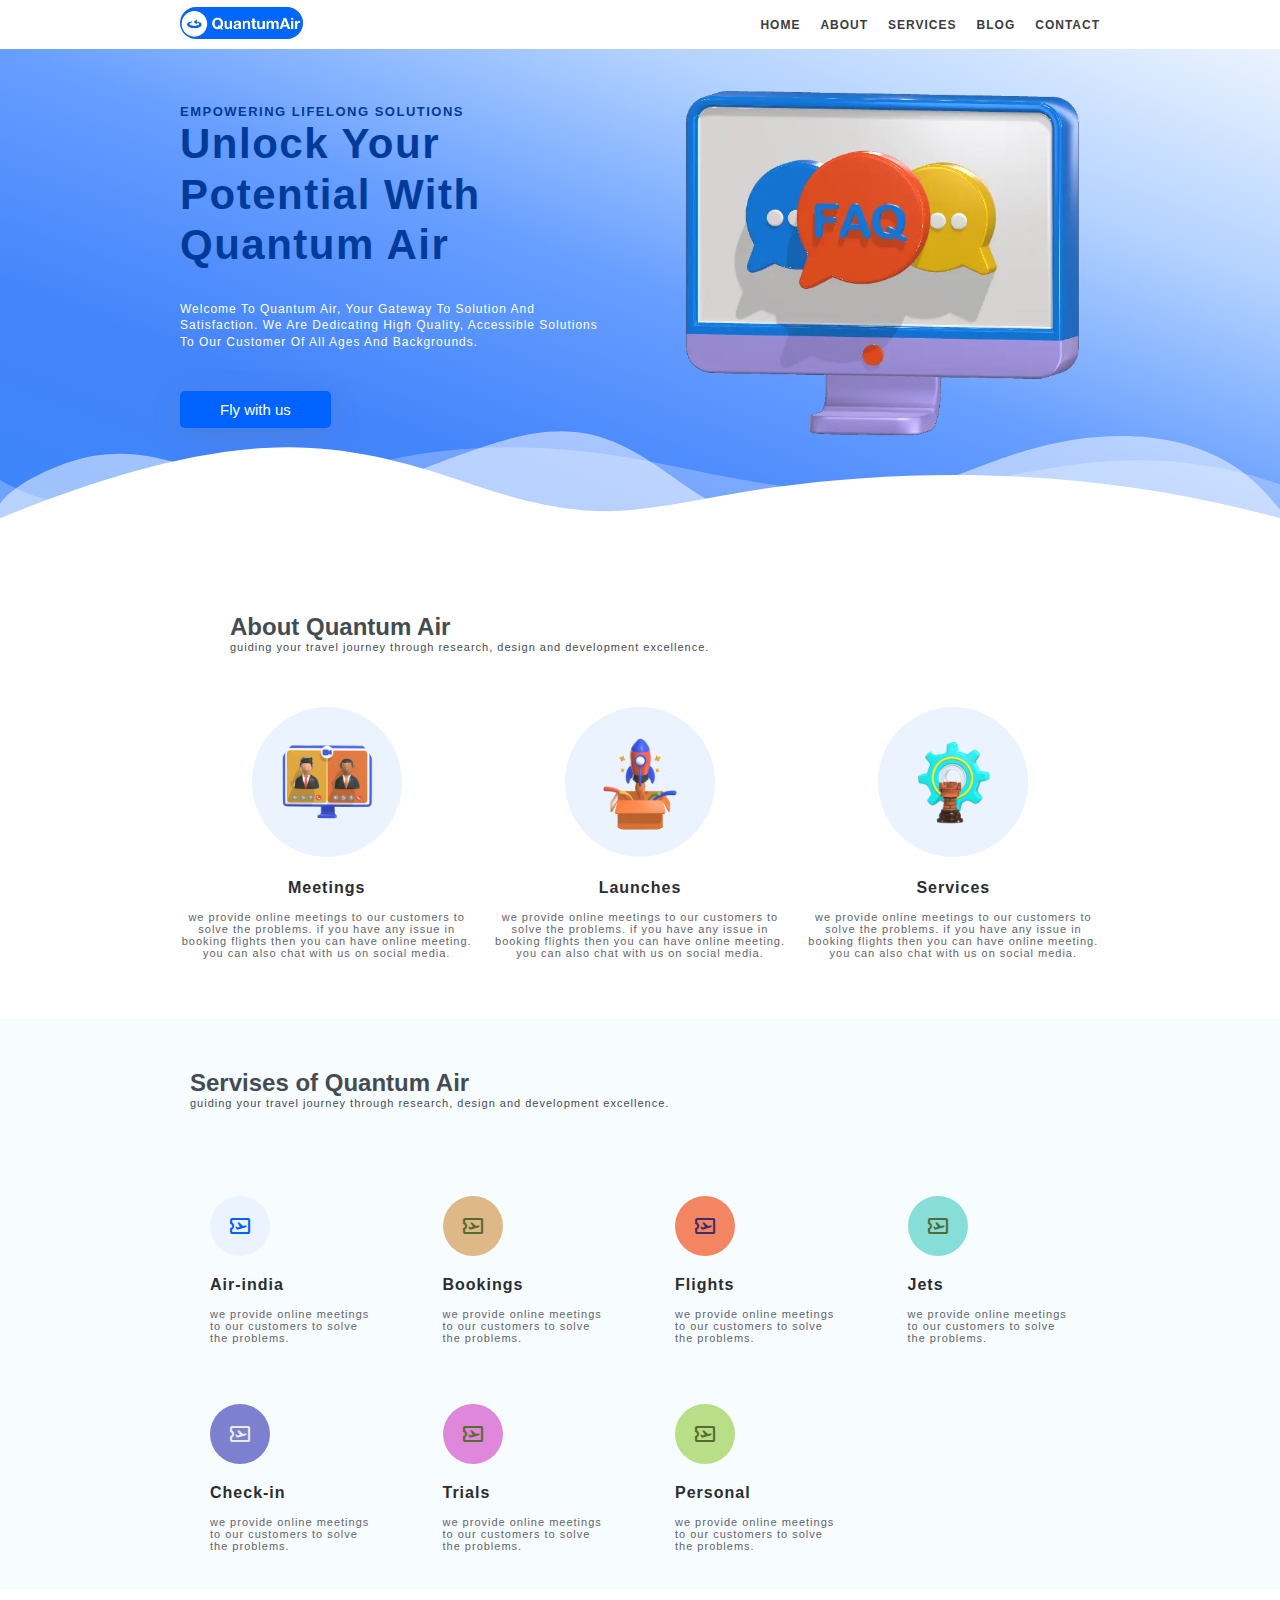
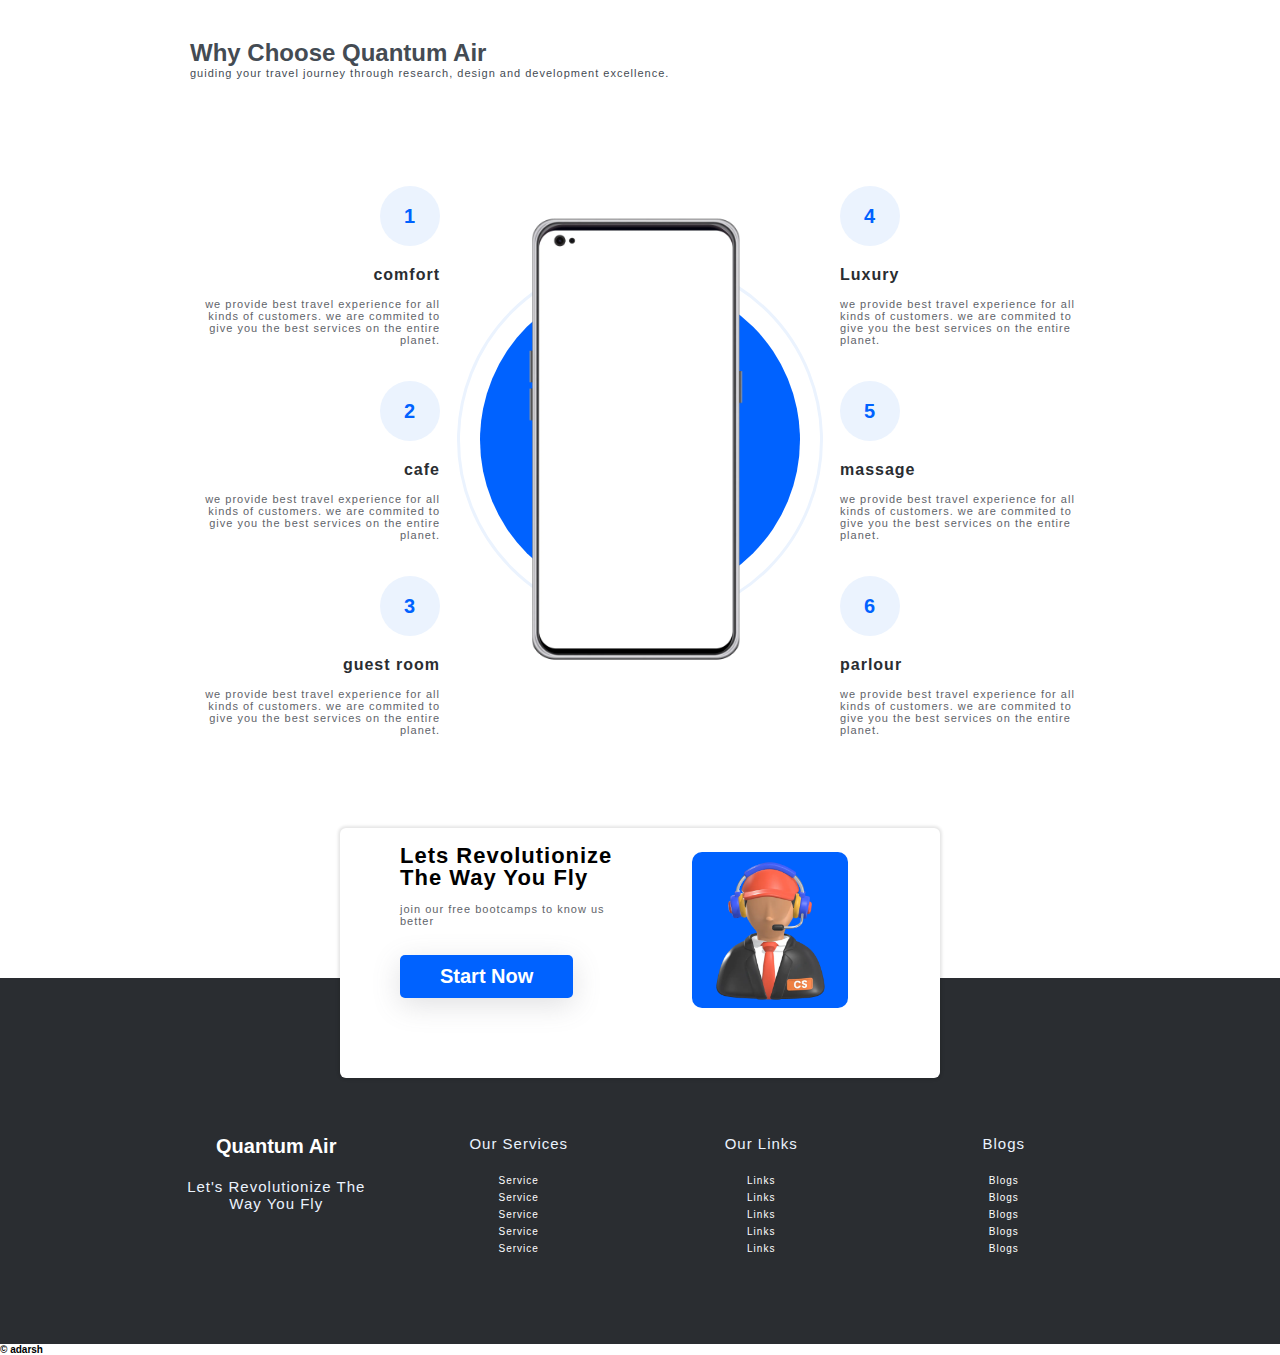
==== index.html @ 70314937 "files added" ====
<!DOCTYPE html>
<html lang="en">
<head>
    <meta charset="UTF-8">
    <meta name="viewport" content="width=device-width, initial-scale=1.0">

    <meta name="description" content="welcome to quantum air, your gateway to solution and satisfaction. we are dedicating high quality, accessible solutions to our customer of all ages and backgrounds.">

    <meta name="keywords" content="quantum air, air india, go air">

    <meta name="robots" content="index, follow">
    
    <title>quantum air</title>
    <link rel="stylesheet" href="https://fonts.googleapis.com/css2?family=Material+Symbols+Outlined:opsz,wght,FILL,GRAD@24,400,0,0" />
    <link rel="stylesheet" href="style.css">
    <link rel="pages" href="services.html">
    
</head>
<body>

    <!-- nav section starts here -->
    
    <header class="section-nav">
        <div class="container">
            <div class="nav-brand">
                <a href="index.html">
                    <img src="IMAGES/logo blue.webp" alt="image logo" width="30%" height="auto">
                </a>
            </div>
            <div class="nav-list">

                <ul>
                   <li class="nav-item"><a href="index.html" class="nav-link">home</a></li>

                   <li class="nav-item"><a href="about.html" class="nav-link">about</a></li>

                   <li class="nav-item"><a href="services.html" class="nav-link">services</a></li>

                   <li class="nav-item"><a href="blog.html" class="nav-link">Blog</a></li>

                   <li class="nav-item"><a href="#section-contact--homepage" class="nav-link">Contact</a></li>
                </ul>
            </div>
        </div>
    </header>

        <!-- nav section ends here -->

            <!-- hero section starts here -->
    <main>

        <div class="section-hero">
            <div class="container grid grid-two--cols">
                <div class="section-hero--content">
                    <p class="hero-subheading">EMPOWERING LIFELONG SOLUTIONS</p>

                    <h1 class="hero-heading">Unlock your potential with quantum air</h1>

                    <p class="hero-para">welcome to quantum air, your gateway to solution and satisfaction. we are dedicating high quality, accessible solutions to our customer of all ages and backgrounds.</p>

                    <div class="hero-btn">
                        <a href="services.html" class="btn btn-white">Fly with us</a>
                    </div>
                </div>
                <div class="section-hero--image">

                    
                        <img src="IMAGES/FAQ Computer (1).webp" alt="dev working">
                    
                </div>
            </div>
            
        </div>
        <div class="custom-shape-divider-bottom-1699971601">
            <svg data-name="Layer 1" xmlns="http://www.w3.org/2000/svg" viewBox="0 0 1200 120" preserveAspectRatio="none">
                <path d="M0,0V46.29c47.79,22.2,103.59,32.17,158,28,70.36-5.37,136.33-33.31,206.8-37.5C438.64,32.43,512.34,53.67,583,72.05c69.27,18,138.3,24.88,209.4,13.08,36.15-6,69.85-17.84,104.45-29.34C989.49,25,1113-14.29,1200,52.47V0Z" opacity=".25" class="shape-fill"></path>
                <path d="M0,0V15.81C13,36.92,27.64,56.86,47.69,72.05,99.41,111.27,165,111,224.58,91.58c31.15-10.15,60.09-26.07,89.67-39.8,40.92-19,84.73-46,130.83-49.67,36.26-2.85,70.9,9.42,98.6,31.56,31.77,25.39,62.32,62,103.63,73,40.44,10.79,81.35-6.69,119.13-24.28s75.16-39,116.92-43.05c59.73-5.85,113.28,22.88,168.9,38.84,30.2,8.66,59,6.17,87.09-7.5,22.43-10.89,48-26.93,60.65-49.24V0Z" opacity=".5" class="shape-fill"></path>
                <path d="M0,0V5.63C149.93,59,314.09,71.32,475.83,42.57c43-7.64,84.23-20.12,127.61-26.46,59-8.63,112.48,12.24,165.56,35.4C827.93,77.22,886,95.24,951.2,90c86.53-7,172.46-45.71,248.8-84.81V0Z" class="shape-fill"></path>
            </svg>
        </div>
    </main>
        <!-- hero section ends here -->

    <!-- about section starts here -->
    
    <section class="section-about">
        <div class="container">
            <h2 class="section-common-heading">About Quantum Air</h2>
            <p class="section-common-subheading">guiding your travel journey through research, design and development excellence.
            </p>

        </div>
            

       <div class="container grid grid-three--cols">
          <div class="about-div">
              <div class="icon">
              <img src="IMAGES/Online Meeting.webp" alt="Online Meeting">
              </div>
              <h3 class="section-common-title">Meetings</h3>
             <p>we provide online meetings to our customers to solve the problems. if you have any issue in booking flights then you can have online meeting. you can also chat with us on social media.

              </p>
           </div>
          
           <div class="about-div">
            <div class="icon">
            <img src="IMAGES/Launching Product.webp" alt="Online Meeting">
            </div>
            <h3 class="section-common-title">Launches</h3>
           <p>we provide online meetings to our customers to solve the problems. if you have any issue in booking flights then you can have online meeting. you can also chat with us on social media.
            </p>
         </div>

         <div class="about-div">
            <div class="icon">
            <img src="IMAGES/Strategy.webp" alt="Online Meeting">
            </div>
            <h3 class="section-common-title">Services</h3>
           <p>we provide online meetings to our customers to solve the problems. if you have any issue in booking flights then you can have online meeting. you can also chat with us on social media.

            </p>
         </div>
       </div>

    </section>

    <!-- services section -->


    <section class="section-services">
        <div class="container">
            <h2 class="section-common-heading">Servises of Quantum Air</h2>

            <p class="section-common-subheading">guiding your travel journey through research, design and development excellence.
            </p>

        </div>

        <div class="container grid grid-four--cols">

            <div class="services-div">
                <div class="icon">
                    <span class="material-symbols-outlined">
                        airplane_ticket
                        </span>
                </div>
                <h3 class="section-common-title">Air-india</h3>
               <p>we provide online meetings to our customers to solve the problems. 
                </p>
             </div>

             <div class="services-div">
                <div class="icon">
                    <span class="material-symbols-outlined">
                        airplane_ticket
                        </span>
                </div>
                <h3 class="section-common-title">Bookings</h3>
               <p>we provide online meetings to our customers to solve the problems. 
                </p>
             </div>
             <div class="services-div">
                <div class="icon">
                    <span class="material-symbols-outlined">
                        airplane_ticket
                        </span>
                </div>
                <h3 class="section-common-title">Flights</h3>
               <p>we provide online meetings to our customers to solve the problems. 
                </p>
             </div>
             <div class="services-div">
                <div class="icon">
                    <span class="material-symbols-outlined">
                        airplane_ticket
                        </span>
                </div>
                <h3 class="section-common-title">Jets</h3>
               <p>we provide online meetings to our customers to solve the problems. 
                </p>
             </div>
             <div class="services-div">
                <div class="icon">
                    <span class="material-symbols-outlined">
                        airplane_ticket
                        </span>
                </div>
                <h3 class="section-common-title">Check-in</h3>
               <p>we provide online meetings to our customers to solve the problems. 
                </p>
             </div>
             <div class="services-div">
                <div class="icon">
                    <span class="material-symbols-outlined">
                        airplane_ticket
                        </span>
                </div>
                <h3 class="section-common-title">Trials</h3>
               <p>we provide online meetings to our customers to solve the problems. 
                </p>
             </div>
             <div class="services-div">
                <div class="icon">
                    <span class="material-symbols-outlined">
                        airplane_ticket
                        </span>
                </div>
                <h3 class="section-common-title">Personal</h3>
               <p>we provide online meetings to our customers to solve the problems. 
                </p>
             </div>
    
    
        </div>


<!-- why choose section -->


    </section>
    <section class="section-why--choose">
        <div class="container">
            <h2 class="section-common-heading">Why Choose Quantum Air</h2>
            <p class="section-common-subheading">guiding your travel journey through research, design and development excellence.
            </p>
            
        </div>

        <div class="container grid grid-three--cols">

            <!--right side of section  -->

            <div class="choose-left--div">
                <div class="why-choose--div">
                    <p class="common-number">1</p>
                    <h3 class="section-common-title">comfort
                    </h3>
                    <p> we provide best travel experience for all kinds of customers. we are commited to give you the best services on the entire planet.</p>
                </div>

                <div class="why-choose--div">
                    <p class="common-number">2</p>
                    <h3 class="section-common-title">cafe
                    </h3>
                    <p> we provide best travel experience for all kinds of customers. we are commited to give you the best services on the entire planet.</p>
                </div>
                <div class="why-choose--div">
                    <p class="common-number">3</p>
                    <h3 class="section-common-title">guest room
                    </h3>
                    <p> we provide best travel experience for all kinds of customers. we are commited to give you the best services on the entire planet.</p>
                </div>
            </div>
            <!-- center part of section -->
            <div class="choose-center--div">
                <figure>
                    <img src="IMAGES/m.webp" alt="mobile image">
                </figure>
            </div>


            <!-- right side of  section-->
            <div class="choose-right--div">
                <div class="why-choose--div">
                    <p class="common-number">4</p>
                    <h3 class="section-common-title">Luxury
                    </h3>
                    <p> we provide best travel experience for all kinds of customers. we are commited to give you the best services on the entire planet.</p>
                </div>

                <div class="why-choose--div">
                    <p class="common-number">5</p>
                    <h3 class="section-common-title">massage
                    </h3>
                    <p> we provide best travel experience for all kinds of customers. we are commited to give you the best services on the entire planet.</p>
                </div>
                <div class="why-choose--div">
                    <p class="common-number">6</p>
                    <h3 class="section-common-title">parlour
                    </h3>
                    <p> we provide best travel experience for all kinds of customers. we are commited to give you the best services on the entire planet.</p>
                </div>
            </div>
        </div>
    </section>

     <!-- end of why choose section  -->
     <!-- start of contact home page -->


     <section class="section-contact--homepage" id="section-contact--homepage">

        <div class="container grid grid-two--cols">
            <div class="contact-text">
                <h4 class="contact-heading">Lets revolutionize the way you fly

                </h4>

                <p>join our free bootcamps to know us better</p>
                <div class="btn">
                    <a href="contact.html">start now</a>
                </div>
            </div>

            <div class="contact-image">
                <img src="IMAGES/Customer Service.webp" alt="caller">
            </div>
        </div>
     </section>

      <!-- footer section start  -->

     <footer>
        <div class="container grid grid-four--cols">
            <div class="footer-1--div">
                <h5 class="footer-heading">Quantum Air</h5>
                <p>let's revolutionize the way you fly</p>
            </div>

            <div class="footer-2--div">
                <p>our services</p>

                <ul>
                    <li>service</li>
                    <li>service</li>
                    <li>service</li>
                    <li>service</li>
                    <li>service</li>
                </ul>

            </div>

            <div class="footer-3--div">
                <p>our links</p>

                <ul>
                    <li>links</li>
                    <li>links</li>
                    <li>links</li>
                    <li>links</li>
                    <li>links</li>
                </ul>

            </div>

            <div class="footer-4--div">
                <p> blogs</p>

                <ul>
                    <li>blogs</li>
                    <li>blogs</li>
                    <li>blogs</li>
                    <li>blogs</li>
                    <li>blogs</li>
                </ul>

            </div>
        </div>
     </footer>
    &copy; adarsh
</body>
</html>
---- style.css ----
*{
    margin: 0rem;
    padding: 0rem;
    box-sizing: border-box;
    
}

    

/* start of nav section */

html{

     font-size: 62.5%;
     font-family: sans-serif;
     font-weight: 550;
     scroll-behavior: smooth;
}


a{
    text-decoration: none;
    font-size: 1.5rem;
    font-weight: 100;
}

.container{

    max-width: 100rem;
    margin: 0rem auto;
    padding: .7rem 4rem;

}

.section-nav {
    width: 100%;
    box-shadow: 0px 6px 24px 0px rgba(0, 0, 0, 0.10);

}

.section-nav .container{

    display: flex;
    justify-content: space-between;
    align-items: center;
}

.section-nav .nav-list ul{
    display: flex;
    gap: 2rem;
    list-style: none;
    text-transform: uppercase;

    & li a  {

        display: inline-block;
        text-decoration: none;
    font-size: 1.2rem;
    font-weight: 600;
    letter-spacing: 0.1rem;
    color: rgb(58, 60, 62);
    position: relative;

    
}


& li a::after{
    content: '';
    position: absolute;
    border-bottom: .3rem solid blue;
    top: 1.4rem;
    left: 0;

    width: 0%;
    transition: all .2s linear;

    }

    & li a:hover::after{
        width: 100%;
    }
}

.nav-list ul li a:hover{
    color: blue;
}


    
.nav-brand img{
    border-radius: 7rem;
}

/* end of nav section */

/* start of main section */

main {
    background-image: linear-gradient(to top right,   #3d86fa,#4484fb,#679eff,#b3d2ff,#ebf3fe);
    position: relative;

}

 .grid{
    display: grid;
}

.section-hero .grid-two--cols{
    grid-template-columns: repeat(2, 1fr);
    padding: 3rem 4rem 7rem 4rem;
    margin-bottom: 5rem;
}

.grid-two--cols{
    grid-template-columns: repeat(2, 1fr);
}
.btn{
    display: inline-block;
    padding: 1rem 4rem;
    background-color: #0062ff;
    color: white;
    border-radius: .5rem;
    box-shadow: rgba(100, 100, 111, 0.2) 0px 7px 29px 0px;
}

.btn:hover{
    background-color:#003b99 ;
    cursor: pointer;
}

.section-hero--image img{
    width: 100%;
    height: auto;
}

.section-hero .grid{
    align-items: center;
    gap: 6rem;

    & .hero-subheading{
        letter-spacing: 0.15rem;
        font-size: 1.3rem;
        color: #003b99;
        font-weight: 700;

    }

    & .hero-heading{
        letter-spacing: 0.15rem;
        font-size: 4.2rem;
        text-transform: capitalize;
        color: #003b99;
        font-weight: 900;
        line-height: 1.2;


    }

    & .hero-para{
        color: white;
        font-weight: 500;
        font-size: 1.2rem;
        margin: 3rem 0rem 4rem 0rem;
        text-transform: capitalize;
        line-height: 1.4;
        

    }
    
}
.custom-shape-divider-bottom-1699971601 {
    position: absolute;
    bottom: 0;
    left: 0;
    width: 100%;
    overflow: hidden;
    line-height: 0;
    transform: rotate(180deg);
}

.custom-shape-divider-bottom-1699971601 svg {
    position: relative;
    display: block;
    width: calc(100% + 1.3px);
    height: 100px;
}

.custom-shape-divider-bottom-1699971601 .shape-fill {
    fill: #FFFFFF;
}

/* end hero section */


/* start about section */

/* reusable */
p, label{
    color: #5f646a;
    font-size: 1.1rem;
    font-weight: 400;
    letter-spacing: .1rem;
}

.section-common-heading{
    font-size: 2.4rem;
    font-weight: 700;
    color: #444b53;
    padding-left: 5rem;
}

.section-common-subheading{
    color: #444b53;
    letter-spacing: .1rem;
    font-size: 1.1rem;
    padding-left: 5rem;

}


.section-common-title{

    font-size: 1.6rem;
    margin: 2rem 0 1.4rem 0;
    color: #2a2d31;
    letter-spacing: .1rem;


}



.section-about img{
    padding: 2.4rem;
    background-color: #ebf3fe;
    width: 15rem;
    height: auto;
    border-radius: 50%;
    margin-top: 4rem;
}

.material-symbols-outlined{

    padding: 1.8rem;
    font-size: 2.4rem;
    background-color: #ebf3fe;
    border-radius: 50%;
    color: #0062ff;
}




 
/* end reusable code */

.grid-three--cols{
    grid-template-columns: repeat(3, 1fr);
    gap: 2rem;

}

.section-about .about-div{
    text-align: center;
}

.section-about img{
    transition: all .3s linear;
}

.section-about img:hover{

    rotate: 360deg;
    background-image: linear-gradient(to right, #0576e6, #021b79);
}

/* start services section */

.section-services{
    background-color: #f7fcff;
}
.grid-four--cols{
    grid-template-columns: repeat(4, 1fr);
    column-gap: 1rem;
}


.section-services .services-div:hover{

    box-shadow: rgba(0, 0, 0, 0.10) 0 0 .5rem .5rem;

}

.section-services .services-div{

    padding: 3rem;
}

.services-div:nth-child(2) .icon .material-symbols-outlined{
    background-color: burlywood;
    color: darkolivegreen;
}

.services-div:nth-child(3) .icon .material-symbols-outlined{
    background-color: rgb(244, 133, 99);
    color: rgb(57, 47, 107);
}
.services-div:nth-child(4) .icon .material-symbols-outlined{
    background-color: rgb(135, 222, 216);
    color: darkolivegreen;
}
.services-div:nth-child(5) .icon .material-symbols-outlined{
    background-color: rgb(124, 128, 206);
    color: rgb(234, 235, 232);
}
.services-div:nth-child(6) .icon .material-symbols-outlined{
    background-color: rgb(222, 135, 219);
    color: darkolivegreen;
}
.services-div:nth-child(7) .icon .material-symbols-outlined{
    background-color: rgb(184, 222, 135);
    color: darkolivegreen;
}

/* why choose section */

.common-number{
    height: 6rem;
    aspect-ratio: 1;
    display: flex;
    justify-content: center;
    align-items: center;
    
    background-color: #ebf3fe;
    font-size: 2rem;
    font-weight: 700;
    color: #0062ff;
    border-radius: 50%;
}

.choose-left--div .why-choose--div{
   display: flex;
   flex-direction: column;
   justify-content: start;
   align-items: end;
   text-align: right;
}

.choose-right--div .why-choose--div{
    text-align: left;
}

.choose-center--div img{
    width: 100%;
    height: auto;
    
}

.section-why--choose .grid{
    gap: 7rem;
}

.section-why--choose .container:nth-child(1) {
    margin-bottom: 5rem;
}

.why-choose--div{
    margin-bottom: 3.5rem;

}

.choose-center--div figure{
    position: relative;

    display: flex;
    justify-content: center;
    align-items: center;
}


.choose-center--div figure::before{
    content: '';
    position: absolute;
    top: 50%;
    left: 50%;
    background-color: #0062ff;
    height: 32rem;
    width: 32rem;
    border-radius: 50%;
    transform: translate(-50%, -50%);
    z-index: -1;
    animation: cir 5s linear infinite;
}

@keyframes cir{
    0%{
        background-color: #003b99;
    }
    25%{
        background-color: #3d86fa;
    }
    50%{
        background-color: #b3d2ff;
    }
    75%{
        background-color: #b3d2ff;
    }
    100%{
        background-color: #3d86fa;
    }
}

.choose-center--div figure::after{
    content: '';
    position: absolute;
    top: 50%;
    left: 50%;
    background-color: transparent;
    height: 36rem;
    width: 36rem;
    border-radius: 50%;
    transform: translate(-50%, -50%);
    z-index: -2;
    border: .3rem solid #ebf3fe;
}

/* end of why choose section */

 /* start of contact home page  */

.section-contact--homepage{
    width: 60rem;
    height: 25rem;
    box-shadow: rgba(0, 0, 0, 0.10) 0rem 0rem 0.3rem .2rem;
    margin: 0rem auto;
    border-radius: .6rem;
    background-color: white;
    position: relative;
    margin-bottom: -10rem;
}

.section-contact--homepage .grid{
    grid-template-columns: repeat(2, 1fr);
}

.section-contact--homepage img{
    width: 60%;
    height: auto;
    background-color:#0062ff;
    border-radius: 1rem;
}
.contact-heading{
    font-size: 2.2rem;
    font-weight: 800;
    margin-bottom: 1.4rem;
    line-height: 1;
    letter-spacing: .1rem;
    text-transform: capitalize;
}

.contact-text .btn{
    margin-top: 2.8rem;
}
.contact-text a{
    color: white;
    text-transform: capitalize;
    font-weight: 700;
    font-size: 2rem;

}

.contact-text{
    padding: 1rem 2rem;
}

.contact-image{
    display: flex;
    justify-content: center;
    align-items: end;
    
}
.section-contact--homepage .container{
    margin: 5rem 0rem;
}

.section-services .container:first-child,
.section-why--choose .container:first-child{

    padding: 5rem 0 5rem 0;
}

.section-about .container:nth-child(2){
    padding-bottom: 6rem;
}

.section-about .container:first-child{
    padding-top: 4rem;
}
/* footer section start */

footer{
    color: white;
    background-color: #2a2d31;
    padding: 15rem 0 8rem 0;
    text-align: center;

    & h5{
        font-size: 2rem;
        padding-bottom: 2rem;
    }

    & li{
        padding: .3rem;
        list-style: none;
        letter-spacing: .1rem;
        font-weight: 400;
        text-transform: capitalize;
    }

    & .container{
        gap: 5rem;
    }
}

footer p{
    color: #ebf3fe;
    font-size: 1.5rem;
    padding-bottom: 2rem;
    text-transform: capitalize;

}

/* blog section */

.section-blog img{
    width: 100%;
    height: 12rem;

}

.grid-four--blog{
    grid-template-columns: repeat(4, 1fr);
    margin: 10rem auto;
    gap: 4rem;
}

.blog-text{
    margin: 2rem auto;

}

.para-blog{
    font-size: 1.5rem;
    font-weight: 600;
    padding: 0 2rem 3rem 2rem;
    text-wrap: wrap;
    text-transform: capitalize;
    text-align: center;
}

.section-blog{
    box-shadow: rgba(0, 0, 0, 0.10) 0rem 0rem 0.3rem .2rem;
    transition: all .3s linear;

    & p{
        padding: 2rem 3rem;
        text-align: center;
        font-size: 1.5rem;
    }

    &:hover{
        scale: 1.1;
    }
}


/* section contact */

label{
    display: block;
    text-transform: capitalize;
}

input, textarea{
    width: 100%;
    margin-bottom: 2rem;
    font-size: 1.7rem;
    text-transform: capitalize;
}

input{
    height: 3.6rem;
}

::placeholder{
    font-size: 1.1rem;

}

.btn-submit{
    border: none;
    text-transform: capitalize;
    padding: 1rem 2rem;
    margin-top: 3rem;

}

.section-contact{
    margin: 5rem auto;

    & .grid{
        gap: 3rem;
    }
}

.contact-content{
    align-items: end;

}

.contact-us{
    margin-top: 4rem;
}

input:focus-visible,textarea:focus-visible{
    outline: .3rem solid #0576e6;
    border: transparent;
}

::-webkit-scrollbar{
    width: 1rem;
}

::-webkit-scrollbar-thumb{
    background-color: #0062ff;
    border-radius: 5rem;
}

/* media queries section */


@media (width <= 768px){
    html{
        font-size: 54%;
        
    }

    *{
        margin: 0;
        padding: 0;
    }

    .section-nav .container{
        display: flex;
        flex-direction: column;
        align-items: center;
        justify-content: center;
        height: 10rem;

        & .nav-brand a{
            display:flex ;
            align-items: center;
            justify-content: center;
            margin-bottom: 2rem;
        }

        & img{
            width: 40%;
        }

        & .nav-list a{
            font-size: 1.8rem;
        }
    }


    .custom-shape-divider-bottom-1699971601 svg {
        height: 60px;
    }


    .section-hero{
        padding: 2rem 0;



        & .section-hero--image{
            order: 1;
            padding: 0 4rem;
            display: flex;
            justify-content: center;

            & img{
                width: 35rem;
                height: auto;
            }
            
        }

        & .section-hero--content{
            order: 2;
            /* padding-left: 1rem; */
            & .hero-heading{
                font-size: 4rem;
            }

            & .hero-para{
                padding-right: 2rem;
                font-size: 1.3rem;
                letter-spacing: .2rem;
            }

            & .hero-subheading{
                margin-bottom: 2rem;
                font-size: 1.5rem;
            }

            & .btn{
                font-size: 3rem;
                font-weight: 600;
                margin-bottom: 2rem;
            }

        }
    }

    .section-hero .grid-two--cols{
        grid-template-columns: 1fr;
        padding: 3rem 2rem;
    }

    .section-services .grid-four--cols{
        grid-template-columns: 1fr ;
        gap: 3rem;
    }

    .section-about .grid-three--cols{
        grid-template-columns: 1fr;

    }

    

/* footer .grid-four--cols{
    grid-template-columns: 1fr 1fr;

} */


.section-about {
    & .about-div {
        text-align: left;
    }


    & p{
        font-size: 1.8rem;
    }

    & h3{
        font-size: 3rem;
    }

    & img{
        width: 18rem;
    }
}

.section-services {
    & p{
        font-size: 1.8rem;

    }

    & h3{
        font-size: 3rem;
    }

    & .material-symbols-outlined{
        font-size: 4rem;
    }

    .services-div{
        padding-right: 0;
    }
}

.section-why--choose .grid{
    grid-template-columns: 1fr;
    padding: 0;
    gap: 0;

    & .choose-center--div{
        order: 1;

        & img{
            width: 50%;
        }
    }

    & .choose-left--div {
        order: 2;
        padding: 3rem 4rem 0rem;

        & .why-choose--div{
            text-align: left;
            display: flex;
          flex-direction: column;
          justify-content: end;
          align-items: start;

        }
    }

    & .choose-right--div{
        order: 3;
        padding: 3rem 4rem;

    }

    & .why-choose--div{
    
    & p{
        font-size: 1.8rem;
    }

    & h3{
        font-size: 3rem;
        text-transform: capitalize;
    }

    & .common-number{
        height: 8rem;
        aspect-ratio: 1;
        font-size: 4rem;
    }
   }
 }

.section-contact--homepage .grid{
    gap: 1rem;
    width: auto;
    height: 46rem;
    background-color: white;
    position: relative;
    z-index: 2;
    border-radius: 1rem;
    padding: 0;

    .contact-image {
        display: flex;
        justify-content: center;
        align-items: start;
    }

    .contact-text{
        display: flex;
        flex-direction: column;
        justify-content: start;

    }
}

.section-contact--homepage{
    width: 50%;
& .grid-two--cols{
    grid-template-columns: 1fr;
}
}
footer{
    position: relative;
    bottom: -20rem;
    display: flex;

    & .grid-four--cols{
        grid-template-columns: repeat(3, 1fr);
    }

    & :first-child{
        grid-column-start: 1;
        grid-column-end: 4;
    }
}
 .grid-four--blog{
    grid-template-columns: 1fr;

    & img{
        height: 30rem;
    }

    & p{
        font-size: 4rem;
    }

    & .para-blog{
        font-size: 2.5rem;
    }
}


.section-contact {
    

     & .grid{
    grid-template-columns: 1fr;


    & .g-map iframe{
        width: 40rem;
        height: 45rem;
    }

    & input, textarea{
        width: 100%;
        margin-bottom: 5rem;
    }

    & input{
        height: 6rem;
    }

    & textarea{
        height: 20rem;
    }

    & label{
        font-size: 3rem;
        margin-bottom:1.5rem ;
    }

    & ::placeholder{
        font-size: 1.6rem;
        padding-left: 2rem;
    }
}
}

.contact-us .container{
    padding-left: 0;
}

}

@media (width < 435px){
    html{
        font-size: 40%;
    }

    .section-nav .container{
        height: 12rem;
    }

    .section-hero .section-hero--content .hero-para{
        font-size: 1.7rem;
    }

    .section-services .container:first-child{
        padding: 3rem 3rem;
    }
}
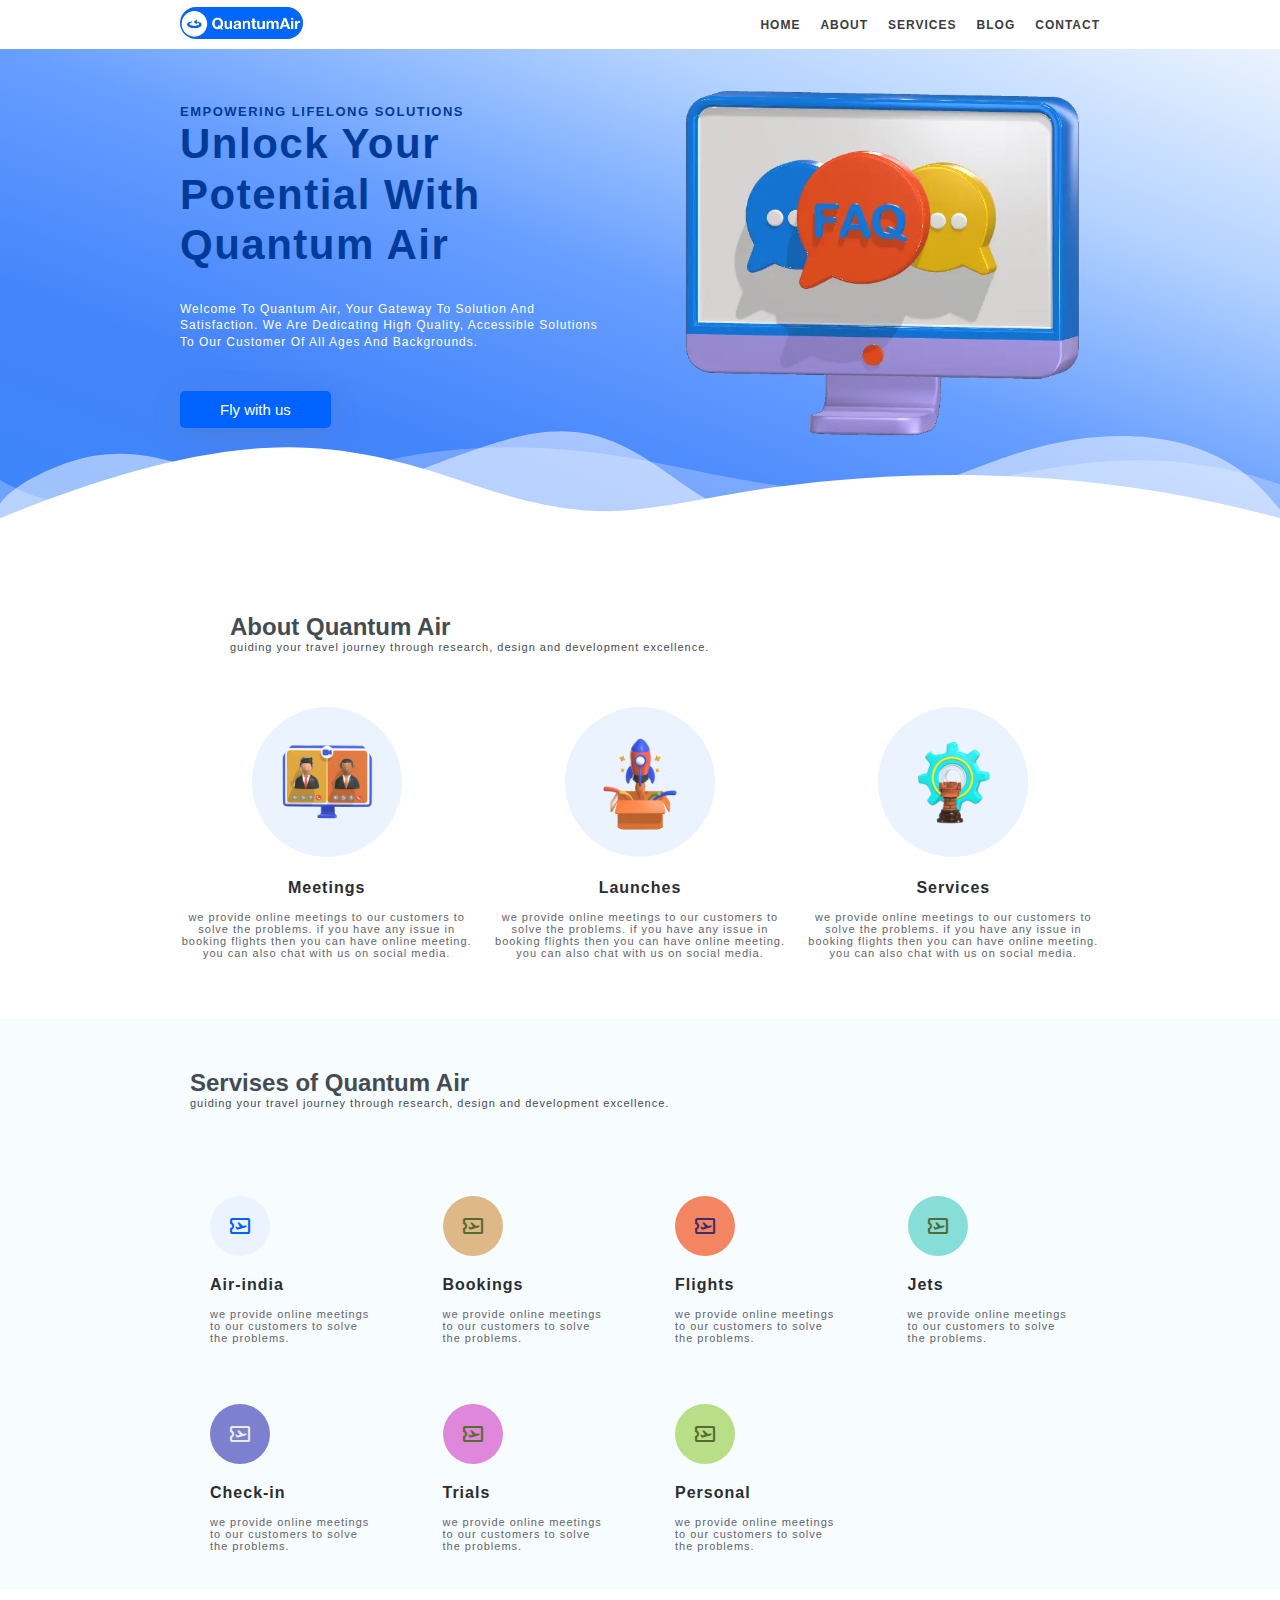
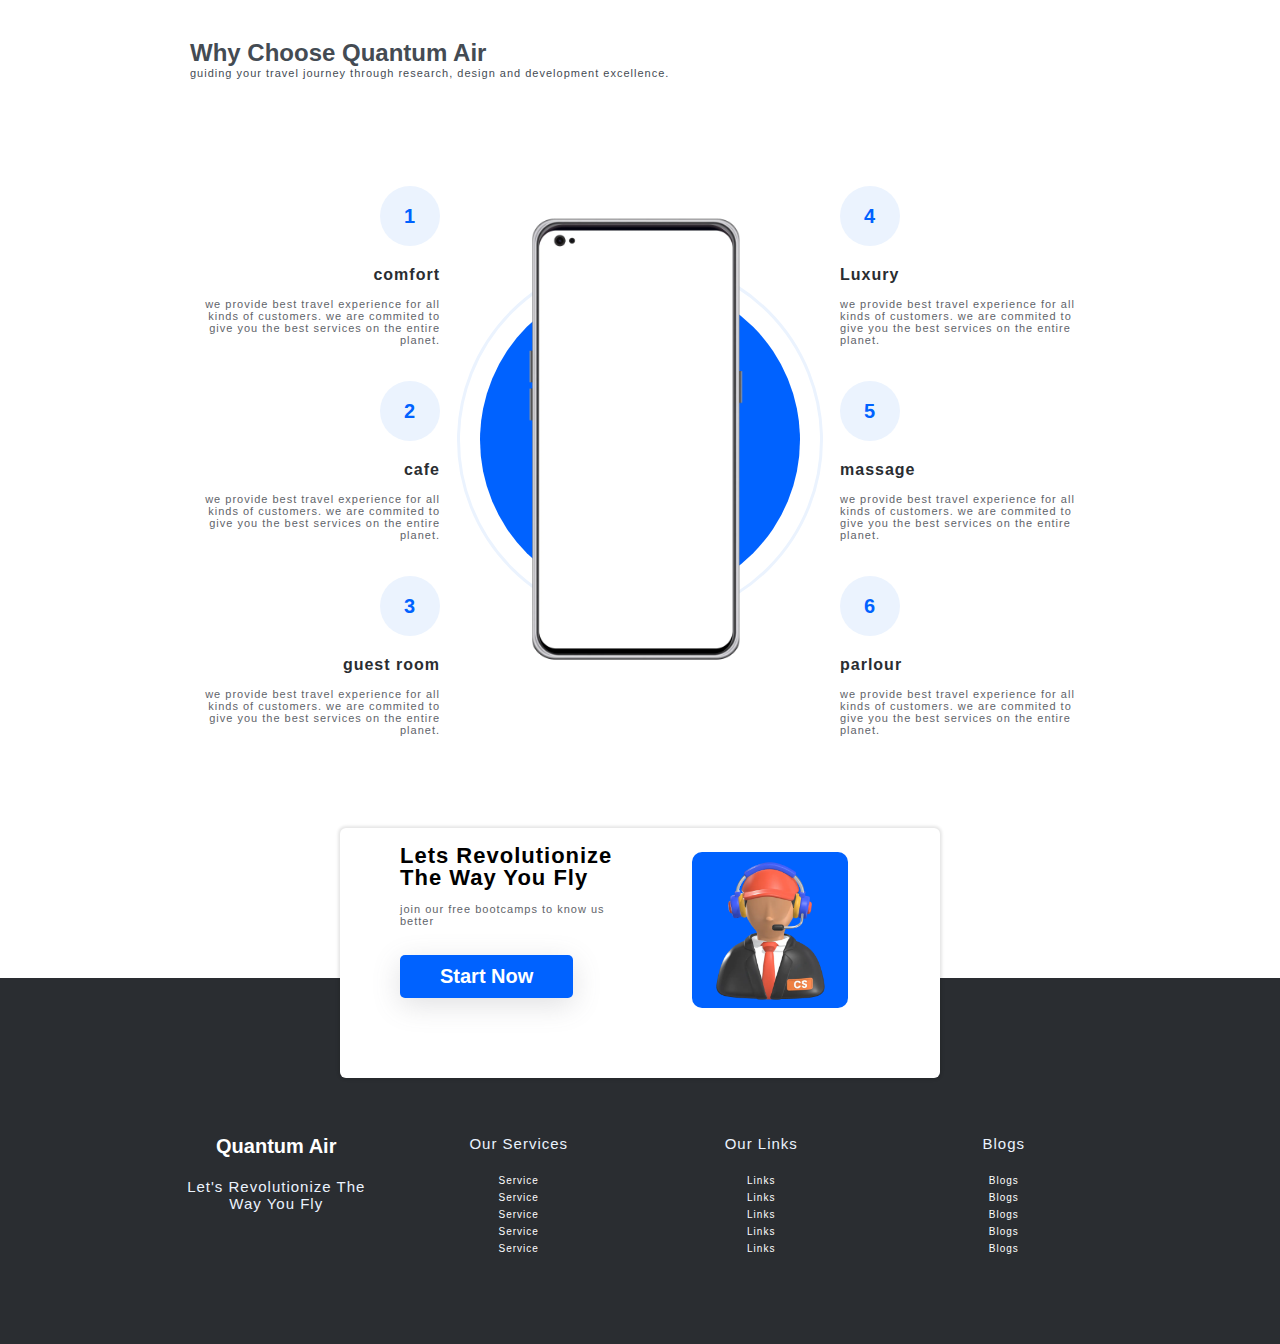
==== commit 68431b40: "files link fixed" ====
--- a/index.html
+++ b/index.html
@@ -30,13 +30,13 @@
             <div class="nav-list">
 
                 <ul>
-                   <li class="nav-item"><a href="index.html" class="nav-link">home</a></li>
-
-                   <li class="nav-item"><a href="about.html" class="nav-link">about</a></li>
-
-                   <li class="nav-item"><a href="services.html" class="nav-link">services</a></li>
-
-                   <li class="nav-item"><a href="blog.html" class="nav-link">Blog</a></li>
+                   <li class="nav-item"><a href="/index.html" class="nav-link">home</a></li>
+
+                   <li class="nav-item"><a href="/about.html" class="nav-link">about</a></li>
+
+                   <li class="nav-item"><a href="/services.html" class="nav-link">services</a></li>
+
+                   <li class="nav-item"><a href="/blog.html" class="nav-link">Blog</a></li>
 
                    <li class="nav-item"><a href="#section-contact--homepage" class="nav-link">Contact</a></li>
                 </ul>
@@ -358,7 +358,6 @@
             </div>
         </div>
      </footer>
-    &copy; adarsh
 </body>
 </html>
 
